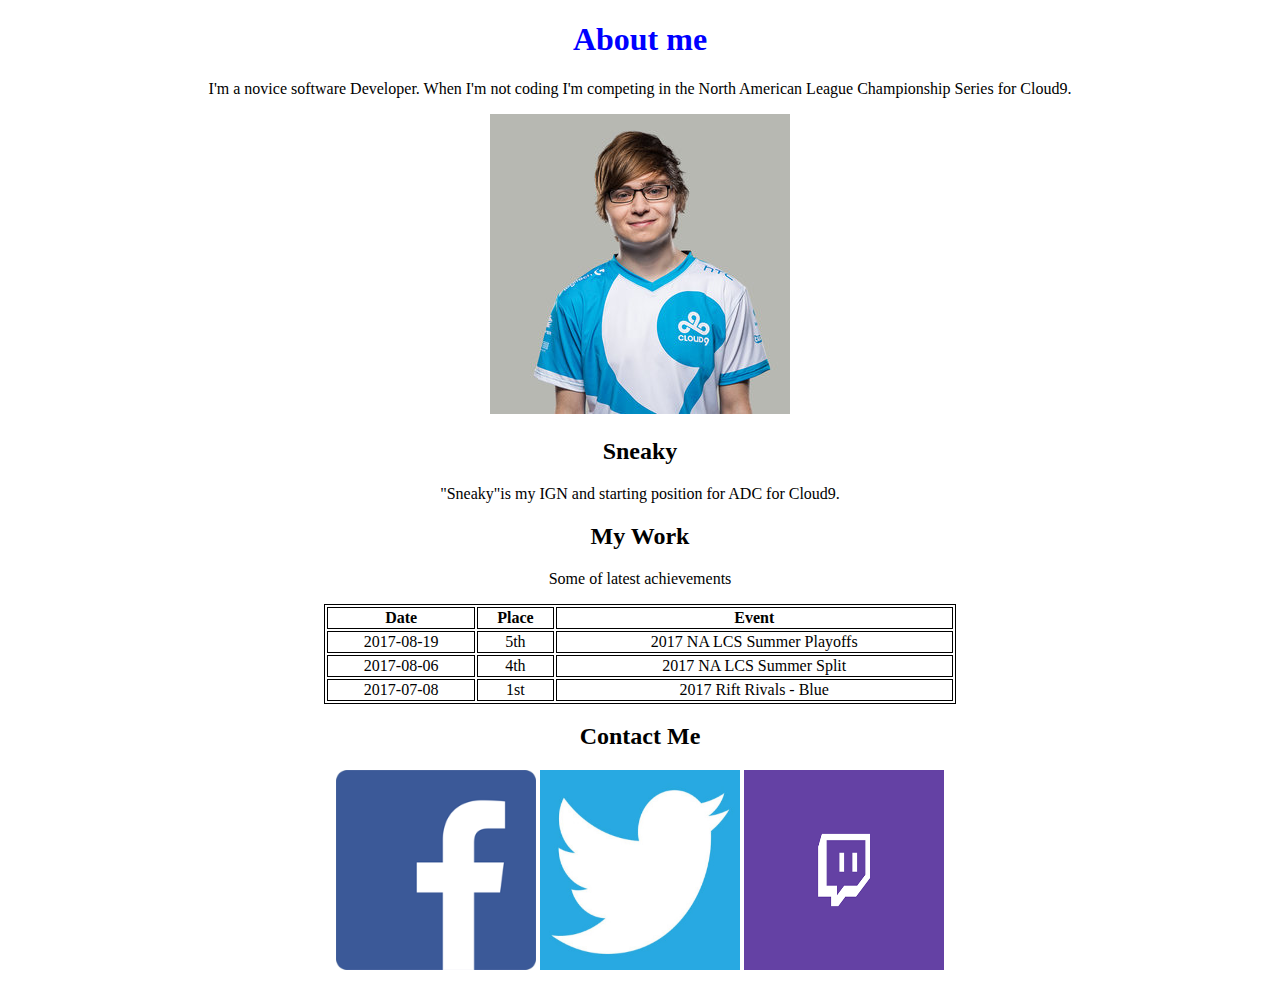
==== index.html @ e61268a4 "first commit" ====
<!DOCTYPE html>
	<head>
		<title></title>
		<link rel="stylesheet" type="text/css" href="stylesheet.css">
	</head>
	<body>
		<h1>About me</h1>
		<p>I'm a novice software Developer. When I'm not coding I'm competing in the North American League Championship Series for Cloud9. </p>
		<center><img src="Sneaky.jpg"></center>
		<h2>Sneaky</h2>
		<p>"Sneaky"is my IGN and starting position for ADC for Cloud9. </p>

		<h2>My Work</h2>		
		<p>Some of latest achievements</p>
			<table style="width:50%", align="center">
				<tr>
					<th>Date</th>
					<th>Place</th> 
					<th>Event</th>
				</tr>
				<tr>
					<td>2017-08-19</td>
					<td>5th</td>
					<td>2017 NA LCS Summer Playoffs</td>
				</tr>
				<tr>
					<td>2017-08-06 </td>
					<td>4th</td>
					<td>2017 NA LCS Summer Split</td>
				</tr>
				<tr>
					<td>2017-07-08 </td>
					<td>1st</td>
					<td>2017 Rift Rivals - Blue</td>
				</tr>
			</table>

		<h2>Contact Me</h2>
			<div class="social_media">
				<img src="facebook.png" width="200" height="200"/>
				<img src="twitter.jpg" width="200" height="200"/>
				<img src="twitch.png" width="200" height="200"/>
		  </div>
	</body>
</html>
---- stylesheet.css ----
h1 {
	color:blue;
	text-align: center;
}

h2 {
	text-align: center;
}

p {
	text-align: center;
}


table, th, td {
    border: 1px solid black;
		text-align: center;
}

.social_media {
	text-align: center;
}
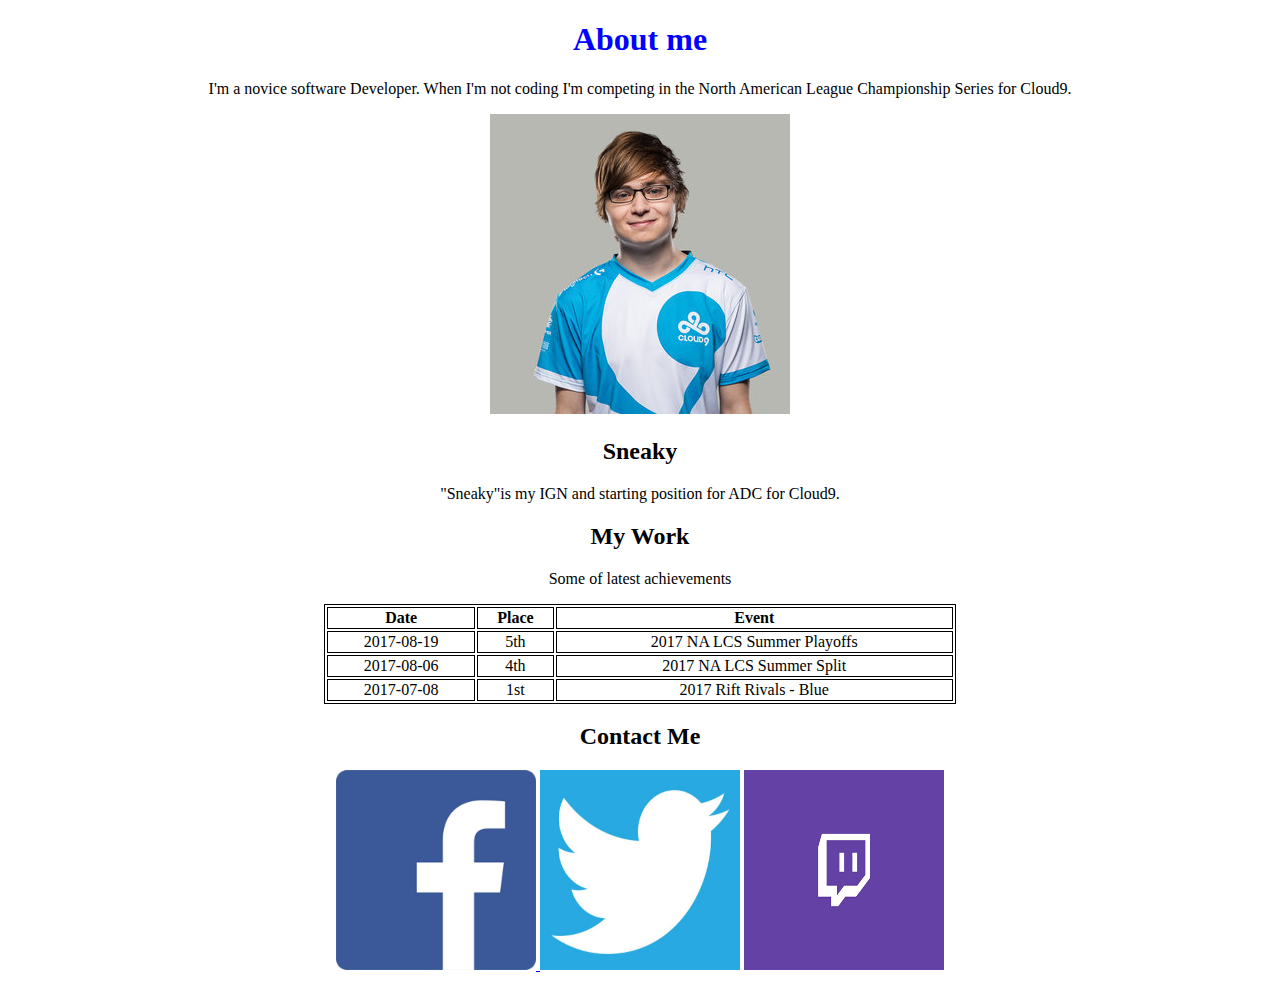
==== commit 8aec6d5b: "your commit message" ====
--- a/index.html
+++ b/index.html
@@ -2,6 +2,11 @@
 	<head>
 		<title></title>
 		<link rel="stylesheet" type="text/css" href="stylesheet.css">
+		<script
+			  src="https://code.jquery.com/jquery-3.2.1.js"
+			  integrity="sha256-DZAnKJ/6XZ9si04Hgrsxu/8s717jcIzLy3oi35EouyE="
+			  crossorigin="anonymous"></script>
+		<script type='text/javascript' src='script.js'></script>
 	</head>
 	<body>
 		<h1>About me</h1>
@@ -37,7 +42,9 @@
 
 		<h2>Contact Me</h2>
 			<div class="social_media">
-				<img src="facebook.png" width="200" height="200"/>
+				<a href="https://www.facebook.com/">
+					<img src="facebook.png" width="200" height="200"/>
+				</a>
 				<img src="twitter.jpg" width="200" height="200"/>
 				<img src="twitch.png" width="200" height="200"/>
 		  </div>
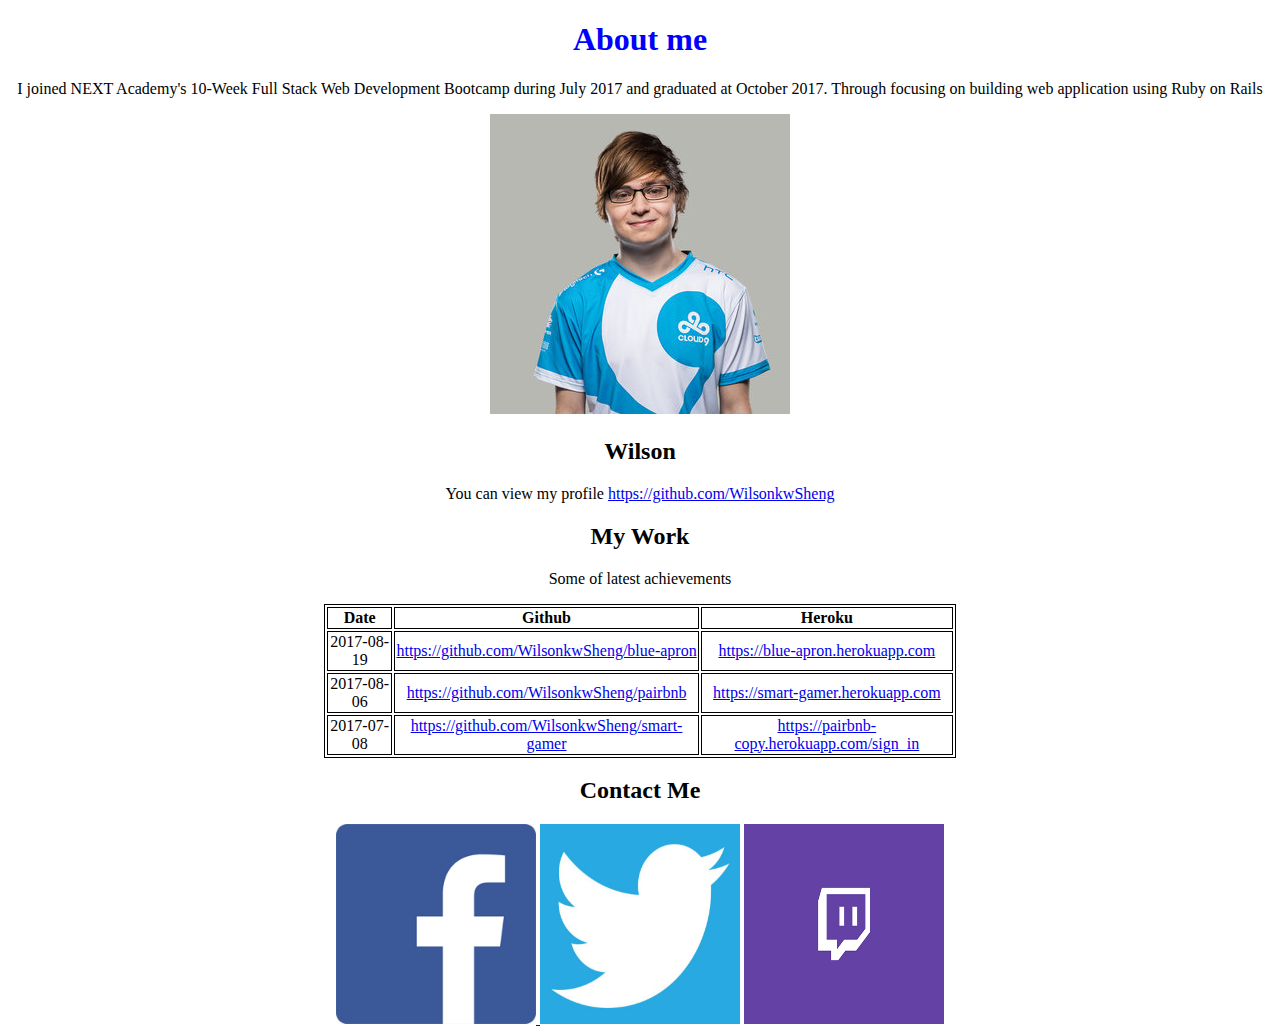
==== commit a938980b: "update link to my work table" ====
--- a/index.html
+++ b/index.html
@@ -10,33 +10,35 @@
 	</head>
 	<body>
 		<h1>About me</h1>
-		<p>I'm a novice software Developer. When I'm not coding I'm competing in the North American League Championship Series for Cloud9. </p>
+		<p>I joined NEXT Academy's 10-Week Full Stack Web Development Bootcamp during July 2017 and graduated at October 2017. Through focusing on building web application using Ruby on Rails </p>
 		<center><img src="Sneaky.jpg"></center>
-		<h2>Sneaky</h2>
-		<p>"Sneaky"is my IGN and starting position for ADC for Cloud9. </p>
+		<h2>Wilson</h2>
+		<p>You can view my profile <a href="https://github.com/WilsonkwSheng/">https://github.com/WilsonkwSheng</a> </p>
 
 		<h2>My Work</h2>		
 		<p>Some of latest achievements</p>
 			<table style="width:50%", align="center">
 				<tr>
 					<th>Date</th>
-					<th>Place</th> 
-					<th>Event</th>
+					<th>Github</th> 
+					<th>Heroku</th>
 				</tr>
 				<tr>
 					<td>2017-08-19</td>
-					<td>5th</td>
-					<td>2017 NA LCS Summer Playoffs</td>
+					<td><a href="https://github.com/WilsonkwSheng/blue-apron/">https://github.com/WilsonkwSheng/blue-apron</a></td>
+					<td><a href="https://blue-apron.herokuapp.com//">https://blue-apron.herokuapp.com</a></td>
 				</tr>
+
 				<tr>
 					<td>2017-08-06 </td>
-					<td>4th</td>
-					<td>2017 NA LCS Summer Split</td>
+					<td><a href="https://github.com/WilsonkwSheng/smart-gamer/">https://github.com/WilsonkwSheng/pairbnb</a></td>
+					<td><a href="https://smart-gamer.herokuapp.com//">https://smart-gamer.herokuapp.com</a></td>
 				</tr>
+
 				<tr>
 					<td>2017-07-08 </td>
-					<td>1st</td>
-					<td>2017 Rift Rivals - Blue</td>
+					<td><a href="https://github.com/WilsonkwSheng/pairbnb/">https://github.com/WilsonkwSheng/smart-gamer</a></td>
+					<td><a href="https://pairbnb-copy.herokuapp.com/sign_in/">https://pairbnb-copy.herokuapp.com/sign_in</a></td>
 				</tr>
 			</table>
 
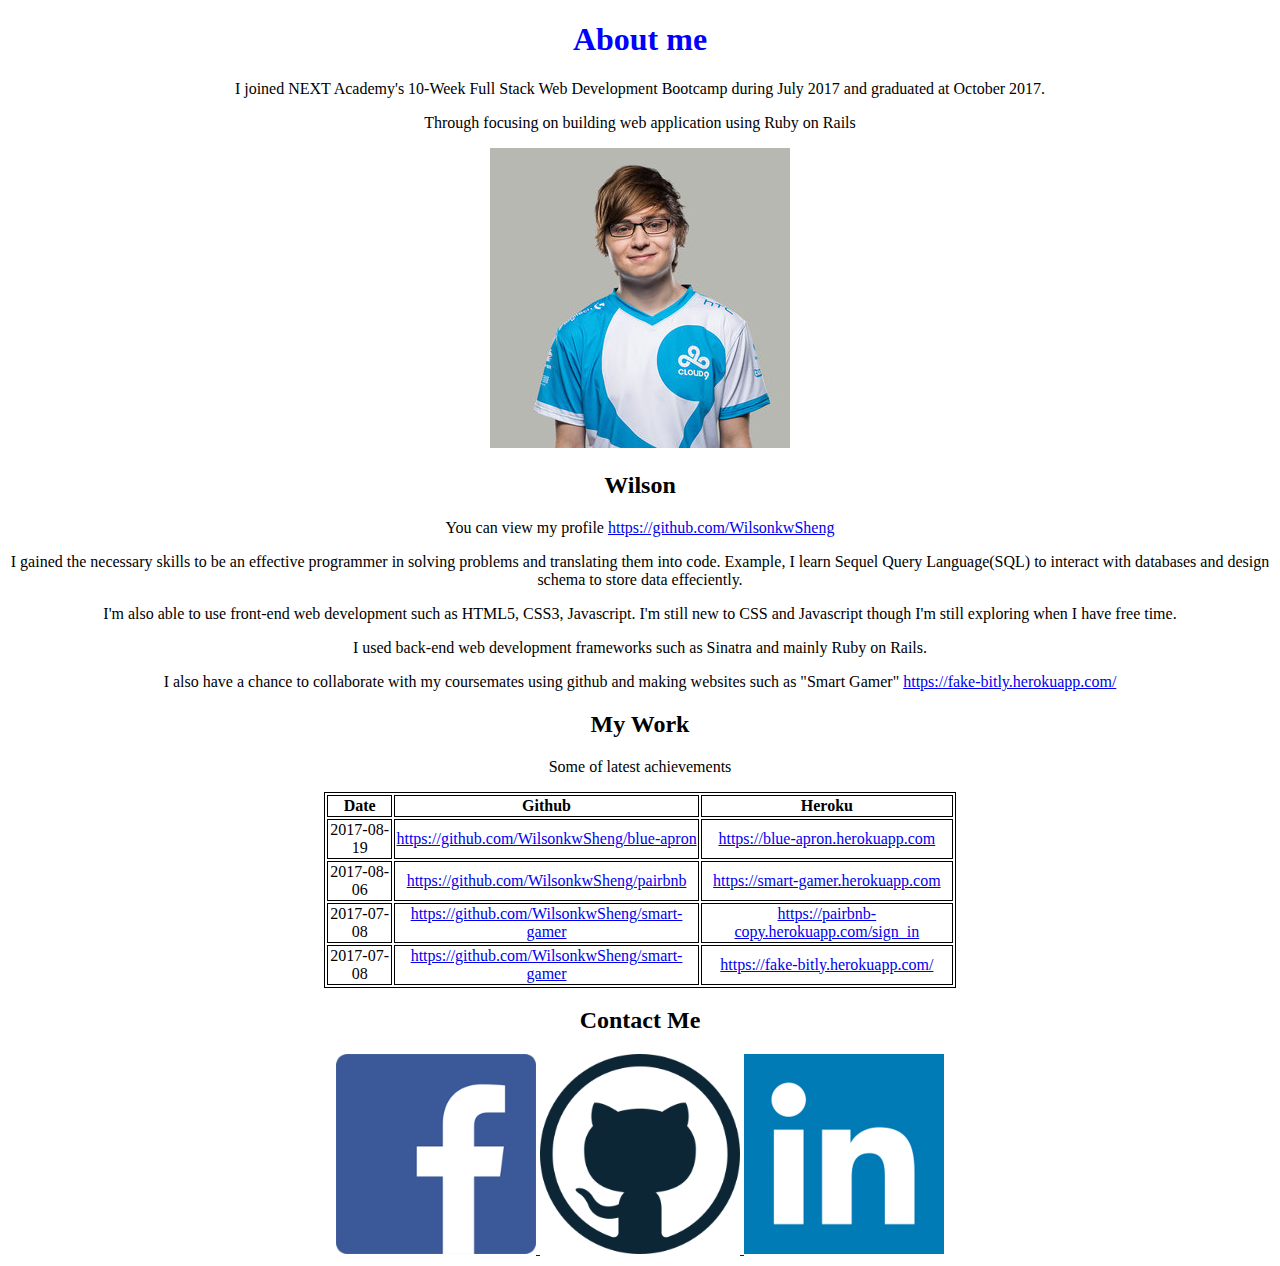
==== commit 56993a47: "add images" ====
--- a/index.html
+++ b/index.html
@@ -7,13 +7,27 @@
 			  integrity="sha256-DZAnKJ/6XZ9si04Hgrsxu/8s717jcIzLy3oi35EouyE="
 			  crossorigin="anonymous"></script>
 		<script type='text/javascript' src='script.js'></script>
+		<link rel="stylesheet" href="https://maxcdn.bootstrapcdn.com/bootstrap/4.0.0-beta.2/css/bootstrap.min.css" integrity="sha384-PsH8R72JQ3SOdhVi3uxftmaW6Vc51MKb0q5P2rRUpPvrszuE4W1povHYgTpBfshb" crossorigin="anonymous">
+		<script src="https://code.jquery.com/jquery-3.2.1.slim.min.js" integrity="sha384-KJ3o2DKtIkvYIK3UENzmM7KCkRr/rE9/Qpg6aAZGJwFDMVNA/GpGFF93hXpG5KkN" crossorigin="anonymous"></script>
+		<script src="https://cdnjs.cloudflare.com/ajax/libs/popper.js/1.12.3/umd/popper.min.js" integrity="sha384-vFJXuSJphROIrBnz7yo7oB41mKfc8JzQZiCq4NCceLEaO4IHwicKwpJf9c9IpFgh" crossorigin="anonymous"></script>
+		<script src="https://maxcdn.bootstrapcdn.com/bootstrap/4.0.0-beta.2/js/bootstrap.min.js" integrity="sha384-alpBpkh1PFOepccYVYDB4do5UnbKysX5WZXm3XxPqe5iKTfUKjNkCk9SaVuEZflJ" crossorigin="anonymous"></script>
 	</head>
 	<body>
 		<h1>About me</h1>
-		<p>I joined NEXT Academy's 10-Week Full Stack Web Development Bootcamp during July 2017 and graduated at October 2017. Through focusing on building web application using Ruby on Rails </p>
+		<p>I joined NEXT Academy's 10-Week Full Stack Web Development Bootcamp during July 2017 and graduated at October 2017.</p>
+
+		<p>Through focusing on building web application using Ruby on Rails</p>
 		<center><img src="Sneaky.jpg"></center>
 		<h2>Wilson</h2>
 		<p>You can view my profile <a href="https://github.com/WilsonkwSheng/">https://github.com/WilsonkwSheng</a> </p>
+
+		<p>I gained the necessary skills to be an effective programmer in solving problems and translating them into code. Example, I learn Sequel Query Language(SQL) to interact with databases and design schema to store data effeciently.</p> 
+
+		<p>I'm also able to use front-end web development such as HTML5, CSS3, Javascript. I'm still new to CSS and Javascript though I'm still exploring when I have free time.</p> 
+
+		<p>I used back-end web development frameworks such as Sinatra and mainly Ruby on Rails.</p> 
+
+		<p>I also have a chance to collaborate with my coursemates using github and making websites such as "Smart Gamer" <a href="https://fake-bitly.herokuapp.com//">https://fake-bitly.herokuapp.com/</a> </p> 
 
 		<h2>My Work</h2>		
 		<p>Some of latest achievements</p>
@@ -40,6 +54,12 @@
 					<td><a href="https://github.com/WilsonkwSheng/pairbnb/">https://github.com/WilsonkwSheng/smart-gamer</a></td>
 					<td><a href="https://pairbnb-copy.herokuapp.com/sign_in/">https://pairbnb-copy.herokuapp.com/sign_in</a></td>
 				</tr>
+
+				<tr>
+					<td>2017-07-08 </td>
+					<td><a href="https://github.com/WilsonkwSheng/bitly-clone/">https://github.com/WilsonkwSheng/smart-gamer</a></td>
+					<td><a href="https://fake-bitly.herokuapp.com//">https://fake-bitly.herokuapp.com/</a></td>
+				</tr>
 			</table>
 
 		<h2>Contact Me</h2>
@@ -47,8 +67,14 @@
 				<a href="https://www.facebook.com/">
 					<img src="facebook.png" width="200" height="200"/>
 				</a>
-				<img src="twitter.jpg" width="200" height="200"/>
-				<img src="twitch.png" width="200" height="200"/>
-		  </div>
+				<a href="https://github.com/WilsonkwSheng/">
+					<img src="github.png" width="200" height="200"/>
+				</a>
+				<a href="https://www.linkedin.com/in/wilson-khoo-wee-sheng-001ba5ab/">
+					<img src="linked.png" width="200" height="200"/>
+				</a>
+		  </div>  
 	</body>
 </html>
+
+
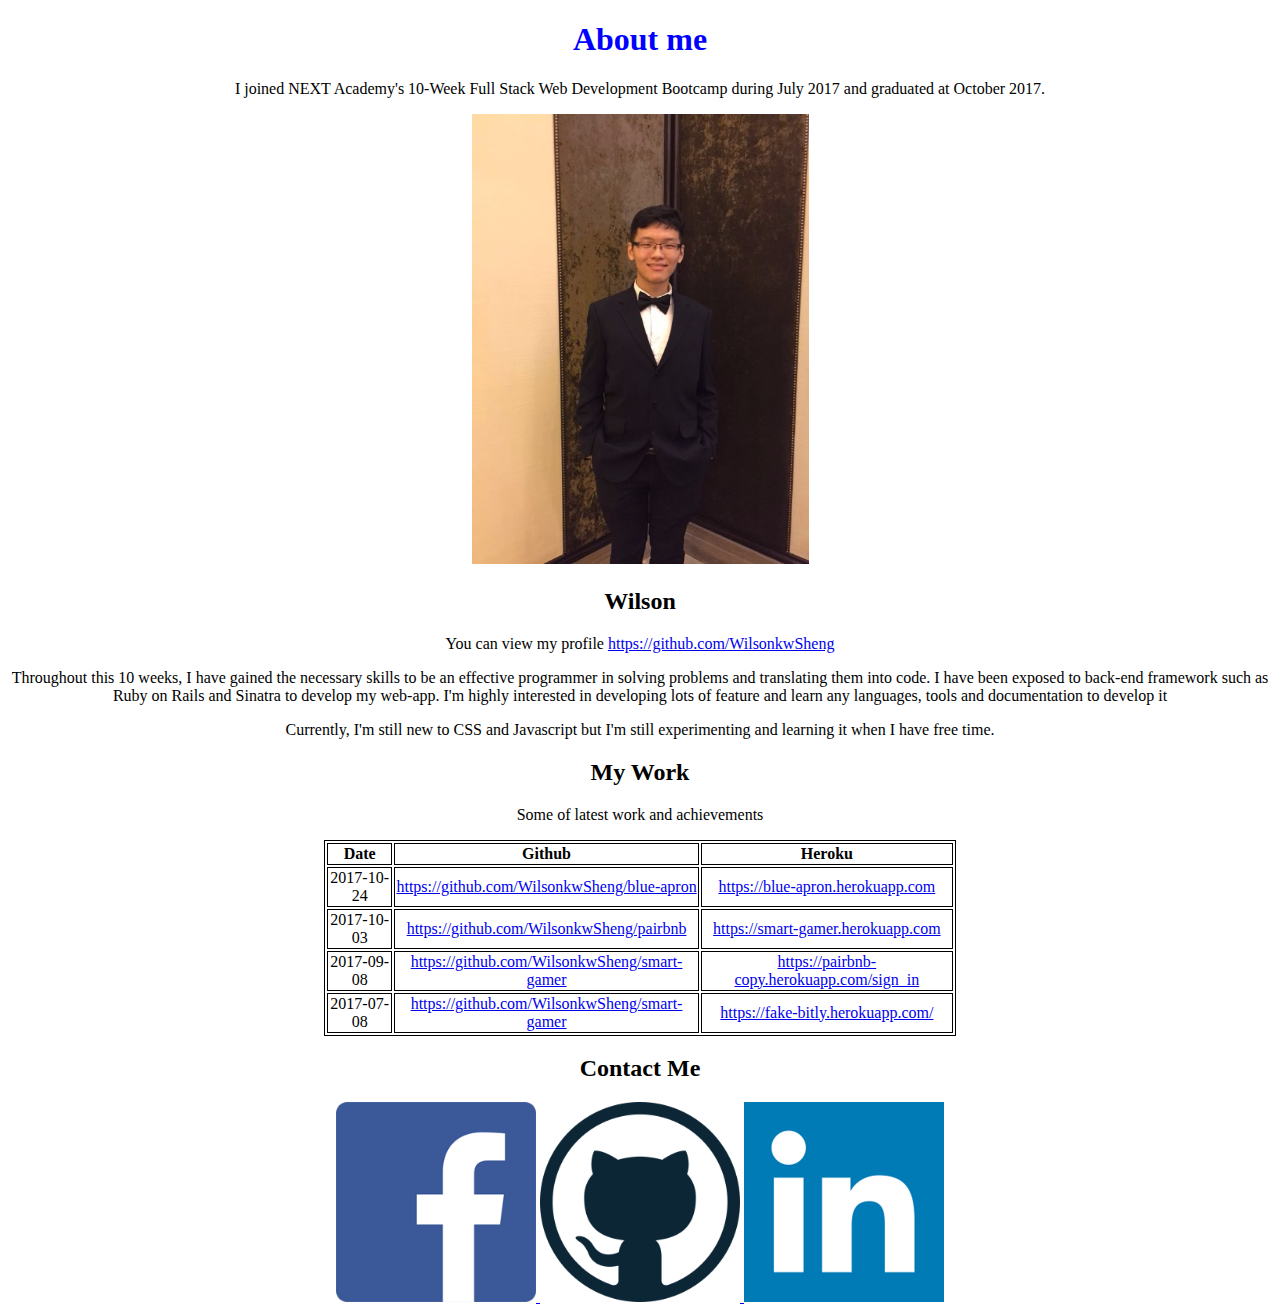
==== commit ce18333d: "wrote about me" ====
--- a/index.html
+++ b/index.html
@@ -1,6 +1,6 @@
 <!DOCTYPE html>
 	<head>
-		<title></title>
+		<title>About Me</title>
 		<link rel="stylesheet" type="text/css" href="stylesheet.css">
 		<script
 			  src="https://code.jquery.com/jquery-3.2.1.js"
@@ -15,22 +15,17 @@
 	<body>
 		<h1>About me</h1>
 		<p>I joined NEXT Academy's 10-Week Full Stack Web Development Bootcamp during July 2017 and graduated at October 2017.</p>
-
-		<p>Through focusing on building web application using Ruby on Rails</p>
-		<center><img src="Sneaky.jpg"></center>
+		<center><img src="wilson.png"></center>
 		<h2>Wilson</h2>
 		<p>You can view my profile <a href="https://github.com/WilsonkwSheng/">https://github.com/WilsonkwSheng</a> </p>
 
-		<p>I gained the necessary skills to be an effective programmer in solving problems and translating them into code. Example, I learn Sequel Query Language(SQL) to interact with databases and design schema to store data effeciently.</p> 
+		<p>Throughout this 10 weeks, I have gained the necessary skills to be an effective programmer in solving problems and translating them into code. 
+		 I have been exposed to back-end framework such as Ruby on Rails and Sinatra to develop my web-app. I'm highly interested in developing lots of feature and learn any languages, tools and documentation to develop it </p>
 
-		<p>I'm also able to use front-end web development such as HTML5, CSS3, Javascript. I'm still new to CSS and Javascript though I'm still exploring when I have free time.</p> 
-
-		<p>I used back-end web development frameworks such as Sinatra and mainly Ruby on Rails.</p> 
-
-		<p>I also have a chance to collaborate with my coursemates using github and making websites such as "Smart Gamer" <a href="https://fake-bitly.herokuapp.com//">https://fake-bitly.herokuapp.com/</a> </p> 
-
+		<p>Currently, I'm still new to CSS and Javascript but I'm still experimenting and learning it when I have free time.</p>
+ 
 		<h2>My Work</h2>		
-		<p>Some of latest achievements</p>
+		<p>Some of latest work and achievements</p>
 			<table style="width:50%", align="center">
 				<tr>
 					<th>Date</th>
@@ -38,19 +33,19 @@
 					<th>Heroku</th>
 				</tr>
 				<tr>
-					<td>2017-08-19</td>
+					<td>2017-10-24</td>
 					<td><a href="https://github.com/WilsonkwSheng/blue-apron/">https://github.com/WilsonkwSheng/blue-apron</a></td>
 					<td><a href="https://blue-apron.herokuapp.com//">https://blue-apron.herokuapp.com</a></td>
 				</tr>
 
 				<tr>
-					<td>2017-08-06 </td>
+					<td>2017-10-03 </td>
 					<td><a href="https://github.com/WilsonkwSheng/smart-gamer/">https://github.com/WilsonkwSheng/pairbnb</a></td>
 					<td><a href="https://smart-gamer.herokuapp.com//">https://smart-gamer.herokuapp.com</a></td>
 				</tr>
 
 				<tr>
-					<td>2017-07-08 </td>
+					<td>2017-09-08 </td>
 					<td><a href="https://github.com/WilsonkwSheng/pairbnb/">https://github.com/WilsonkwSheng/smart-gamer</a></td>
 					<td><a href="https://pairbnb-copy.herokuapp.com/sign_in/">https://pairbnb-copy.herokuapp.com/sign_in</a></td>
 				</tr>
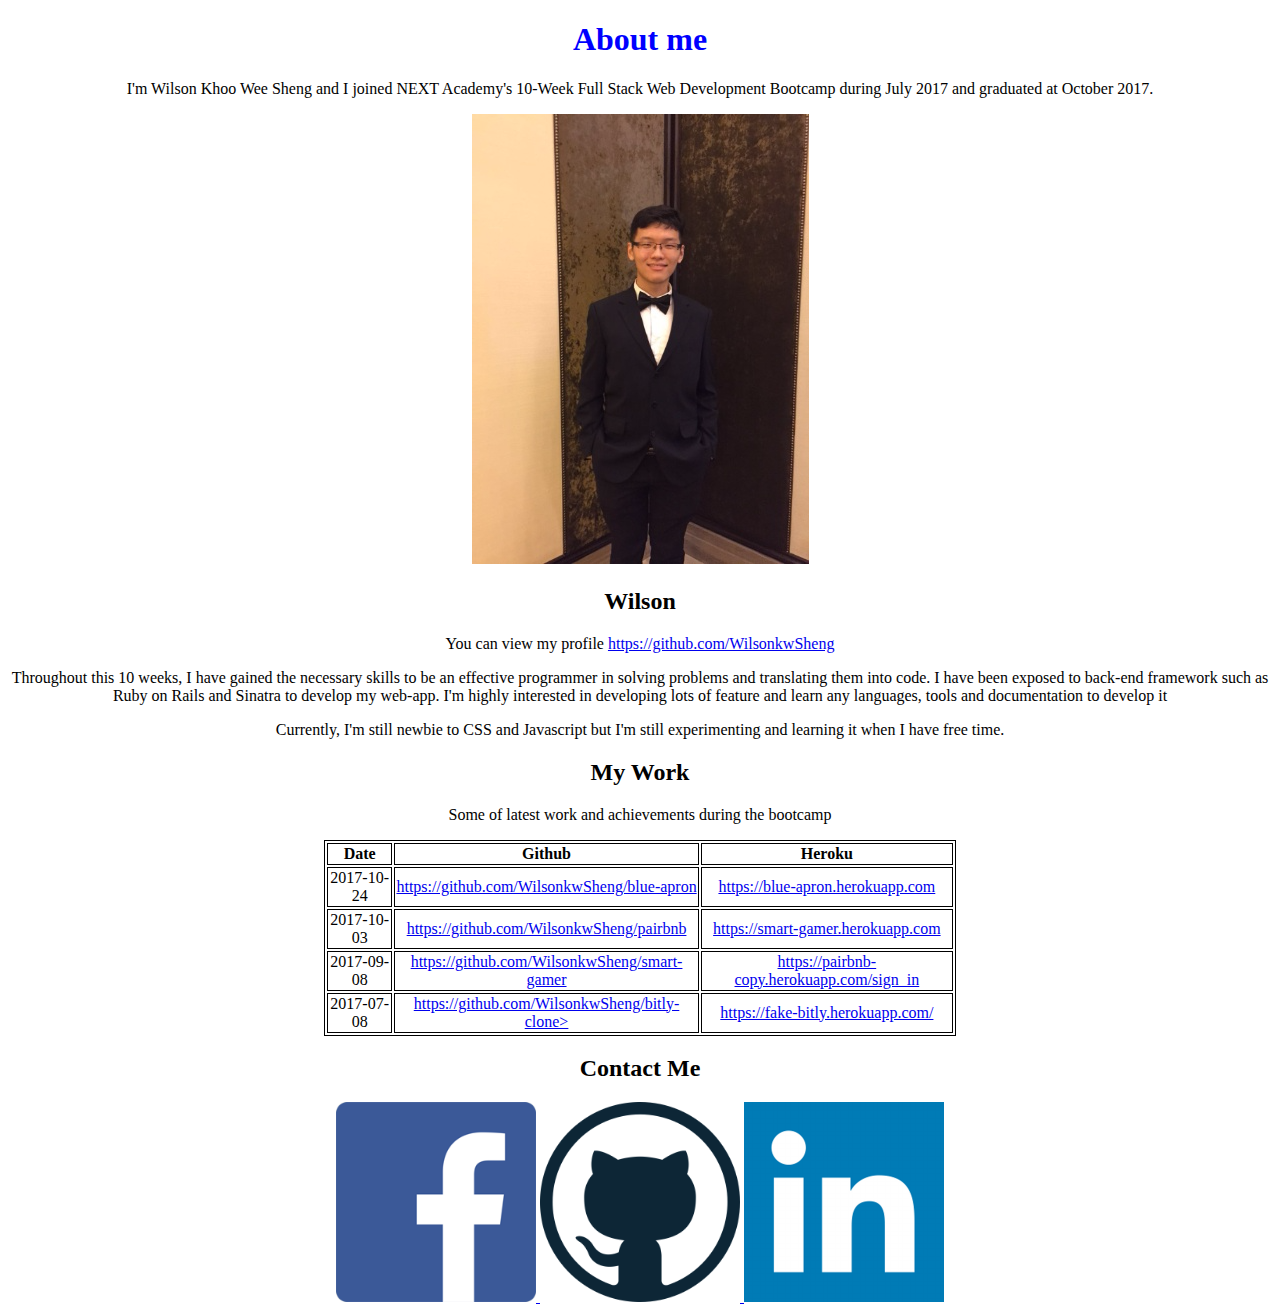
==== commit a63e9e93: "update about me" ====
--- a/index.html
+++ b/index.html
@@ -14,7 +14,7 @@
 	</head>
 	<body>
 		<h1>About me</h1>
-		<p>I joined NEXT Academy's 10-Week Full Stack Web Development Bootcamp during July 2017 and graduated at October 2017.</p>
+		<p>I'm Wilson Khoo Wee Sheng and I joined NEXT Academy's 10-Week Full Stack Web Development Bootcamp during July 2017 and graduated at October 2017.</p>
 		<center><img src="wilson.png"></center>
 		<h2>Wilson</h2>
 		<p>You can view my profile <a href="https://github.com/WilsonkwSheng/">https://github.com/WilsonkwSheng</a> </p>
@@ -22,10 +22,10 @@
 		<p>Throughout this 10 weeks, I have gained the necessary skills to be an effective programmer in solving problems and translating them into code. 
 		 I have been exposed to back-end framework such as Ruby on Rails and Sinatra to develop my web-app. I'm highly interested in developing lots of feature and learn any languages, tools and documentation to develop it </p>
 
-		<p>Currently, I'm still new to CSS and Javascript but I'm still experimenting and learning it when I have free time.</p>
+		<p>Currently, I'm still newbie to CSS and Javascript but I'm still experimenting and learning it when I have free time.</p>
  
 		<h2>My Work</h2>		
-		<p>Some of latest work and achievements</p>
+		<p>Some of latest work and achievements during the bootcamp</p>
 			<table style="width:50%", align="center">
 				<tr>
 					<th>Date</th>
@@ -52,7 +52,7 @@
 
 				<tr>
 					<td>2017-07-08 </td>
-					<td><a href="https://github.com/WilsonkwSheng/bitly-clone/">https://github.com/WilsonkwSheng/smart-gamer</a></td>
+					<td><a href="https://github.com/WilsonkwSheng/bitly-clone/">https://github.com/WilsonkwSheng/bitly-clone></td>
 					<td><a href="https://fake-bitly.herokuapp.com//">https://fake-bitly.herokuapp.com/</a></td>
 				</tr>
 			</table>
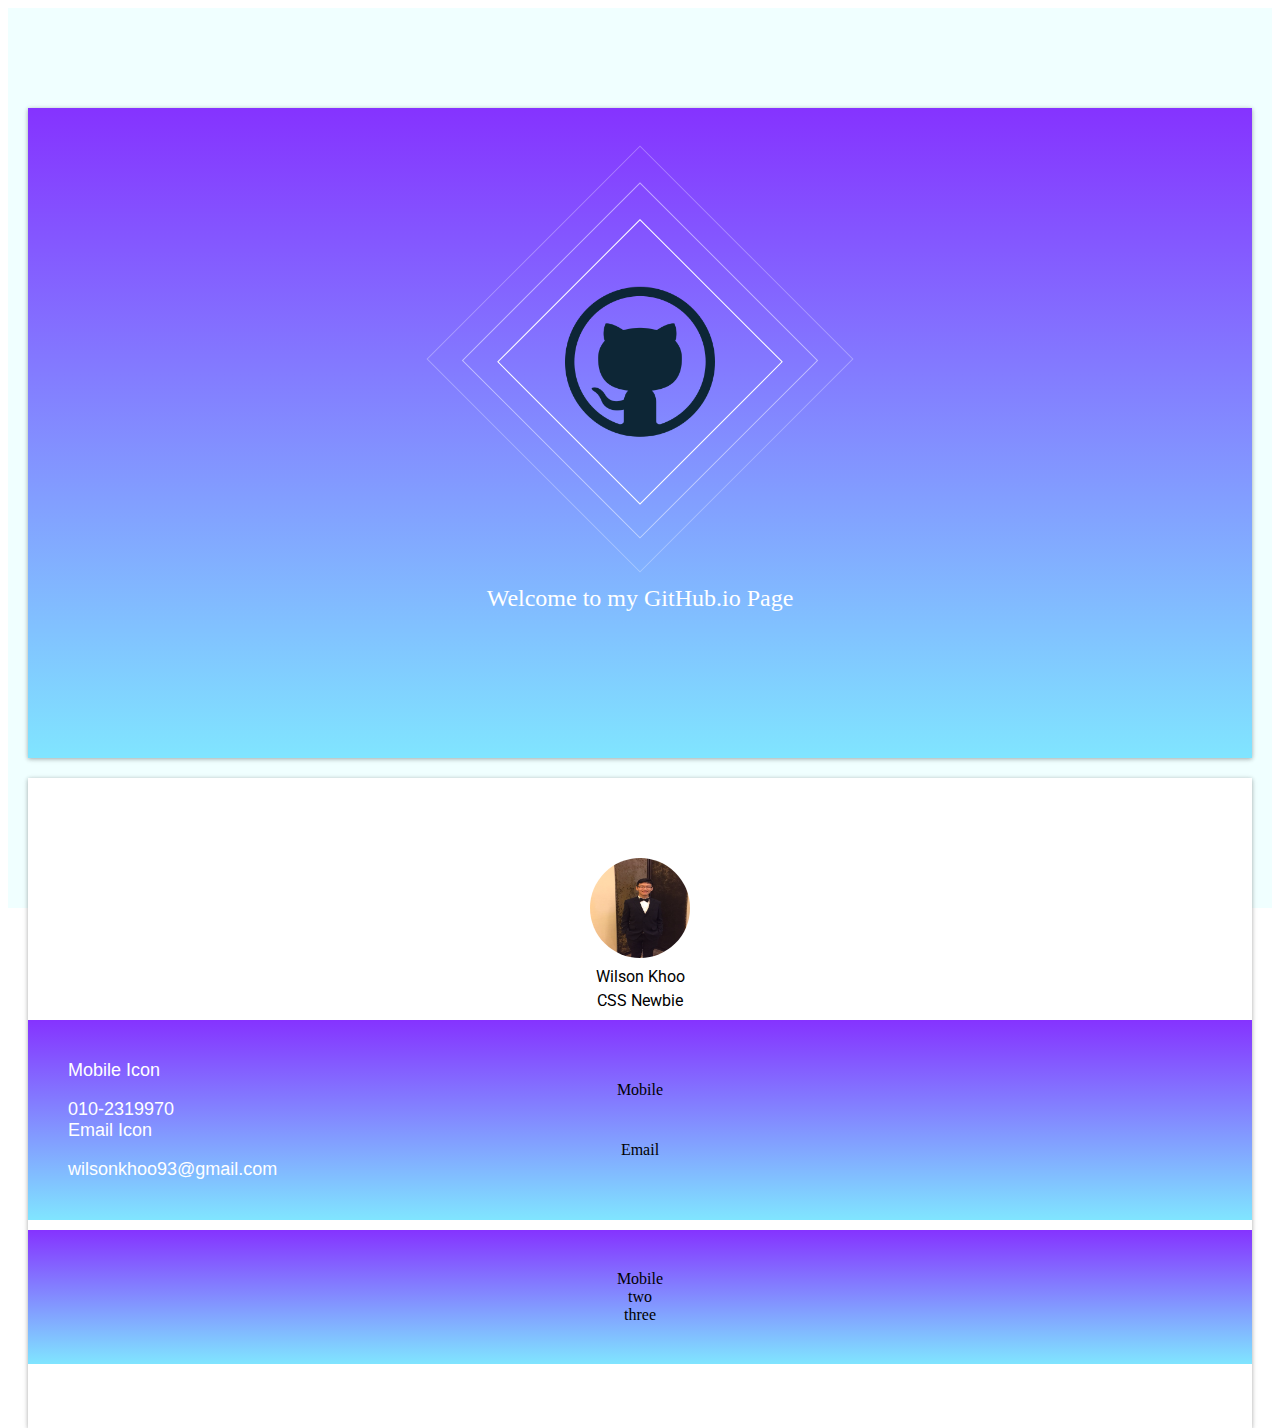
==== commit 6234c753: "version 2" ====
--- a/index.html
+++ b/index.html
@@ -1,4 +1,108 @@
 <!DOCTYPE html>
+	<head>
+		<title>About Me</title>
+		<link rel="stylesheet" type="text/css" href="stylesheet.css">
+		<script
+			  src="https://code.jquery.com/jquery-3.2.1.js"
+			  integrity="sha256-DZAnKJ/6XZ9si04Hgrsxu/8s717jcIzLy3oi35EouyE="
+			  crossorigin="anonymous"></script>
+		<script type='text/javascript' src='script.js'></script>
+		<link rel="stylesheet" href="https://maxcdn.bootstrapcdn.com/bootstrap/4.0.0-beta.2/css/bootstrap.min.css" integrity="sha384-PsH8R72JQ3SOdhVi3uxftmaW6Vc51MKb0q5P2rRUpPvrszuE4W1povHYgTpBfshb" crossorigin="anonymous">
+		<script src="https://code.jquery.com/jquery-3.2.1.slim.min.js" integrity="sha384-KJ3o2DKtIkvYIK3UENzmM7KCkRr/rE9/Qpg6aAZGJwFDMVNA/GpGFF93hXpG5KkN" crossorigin="anonymous"></script>
+		<script src="https://cdnjs.cloudflare.com/ajax/libs/popper.js/1.12.3/umd/popper.min.js" integrity="sha384-vFJXuSJphROIrBnz7yo7oB41mKfc8JzQZiCq4NCceLEaO4IHwicKwpJf9c9IpFgh" crossorigin="anonymous"></script>
+		<script src="https://maxcdn.bootstrapcdn.com/bootstrap/4.0.0-beta.2/js/bootstrap.min.js" integrity="sha384-alpBpkh1PFOepccYVYDB4do5UnbKysX5WZXm3XxPqe5iKTfUKjNkCk9SaVuEZflJ" crossorigin="anonymous"></script>
+	</head>
+	<body>
+		<div class="container-fluid">
+			<div class="container-empty">
+			</div>
+			<div class="container">
+			  <div class="row">
+			    <div class="col first">
+			    	<div class="container-empty-long">
+						</div>
+						<div class="img-container-main">
+							<div class="img-container-submain">
+					    	<div class="img-container-1">
+					      	<img src="github.png" class="img-1">
+					    	</div>
+				    	</div>
+			    	</div>
+			    	<div class="text-container-1">
+			      	Welcome to my GitHub.io Page
+			    	</div>
+			    </div>
+			    <div class="col second">
+			    	<div class="container-empty-div">
+						</div>
+			       <img src="wilson.png" class="img">
+			      <div class="container-name">
+							Wilson Khoo
+						</div>
+						<div class="container-home">
+							CSS Newbie
+						</div>
+
+						<div class="container-description">
+							<div class="row">
+								<div class="col-4">
+								</div>
+								<div class="col-8">
+									Mobile Icon
+								</div>
+							</div>
+
+							<div class="row">
+								<div class="col-4">
+									Mobile
+								</div>
+								<div class="col-8">
+									010-2319970
+								</div>
+							</div>
+
+							<div class="row">
+								<div class="col-4">
+								</div>
+								<div class="col-8">
+									Email Icon
+								</div>
+							</div>
+
+							<div class="row">
+								<div class="col-4">
+									Email
+								</div>
+								<div class="col-8">
+									wilsonkhoo93@gmail.com
+								</div>
+							</div>
+						</div>
+
+						<div class="container-description">
+							<div class="row">
+								<div class="col-3">
+									Mobile
+								</div>
+								<div class="col-3">
+									two
+								</div>
+								<div class="col-3">
+									three
+								</div>
+							</div>
+						</div>
+			    </div>
+			  </div>
+			</div>
+		</div>
+	</body>
+</html>
+
+
+
+
+<!-- <!DOCTYPE html>
 	<head>
 		<title>About Me</title>
 		<link rel="stylesheet" type="text/css" href="stylesheet.css">
@@ -73,3 +177,4 @@
 </html>
 
 
+ -->--- a/stylesheet.css
+++ b/stylesheet.css
@@ -1,22 +1,126 @@
-h1 {
-	color:blue;
+@import url('https://fonts.googleapis.com/css?family=Roboto');
+
+.container-fluid {
+	background: azure;
+	height: 100vh;
+}
+
+.container-empty {
+	padding: 40px;
+	/*border: 1px solid;*/
+}
+
+.container-empty-div {
+	padding: 40px;
+	/*border: 1px solid;*/
+}
+
+.col {
+	margin: 20px;
+	height: 650px;
+	box-shadow: 0 1px 6px rgba(0, 0, 0, 0.12), 0 1px 4px rgba(0, 0, 0, 0.24);
+}
+
+.col.first {
+	background: linear-gradient(#8533ff, #80e5ff);
+}
+
+.col.second {
+	background: white;
 	text-align: center;
 }
 
-h2 {
-	text-align: center;
-}
-
-p {
-	text-align: center;
+.img {
+	/*border: 3px solid;*/
+	height: 100px;
+	width: 100px;
+	border-radius: 50px;
 }
 
 
-table, th, td {
-    border: 1px solid black;
-		text-align: center;
+.container-name, .container-home {
+	margin-top: 5px;
+	/*border: 1px solid;*/
+	padding: 5 10 5 10;
+	font-family: "Roboto"
 }
 
-.social_media {
+.info {
+	border: 1px solid;
+	margin-top: 10px;
+	padding: 40px 0px 40px 0px;
+	background: linear-gradient(#8533ff, #80e5ff);
+}
+
+.container-description {
+/*	border: 1px solid;*/
+	margin-top: 10px;
+	padding: 40px;
+	background: linear-gradient(#8533ff, #80e5ff);
+}
+
+.description-one {
+	/*border: 1px solid;*/
+	width: 30%;
+	display: block
+}
+
+.col-8 {
+	/*border: 1px solid;*/
+	text-align: left;
+	color: white;
+	font-family: sans-serif;
+	font-size: 18px;
+}
+
+.container-empty-long {
+	padding: 50px;
+	/*border: 1px solid;*/
+}
+
+.text-container-1 {
+	margin-top: 55px;
+	padding: 20px 0px 20px 0px;
 	text-align: center;
+/*	border: 1px solid;*/
+	color: white;
+	font-size: 24px;
 }
+
+.img-container-main {
+	border: 1px solid rgba(255,255,255,.3);
+	margin: 0 auto;
+	transform-origin: 50% 50%;
+	overflow: hidden;
+	width: 300px;
+	height: 300px;
+	transform: rotate(45deg);
+}
+
+.img-container-submain {
+	border: 1px solid rgba(255,255,255,.5);
+	margin: 25px 0px 0px 25px;
+	transform-origin: 50% 50%;
+	overflow: hidden;
+	width: 250px;
+	height: 250px;
+}
+
+.img-container-1 {
+	text-align: center;
+	border: 1px solid white;
+	margin: 25px 0px 0px 25px;
+  transform-origin: 50% 50%;
+  overflow: hidden;
+  width: 200px;
+  height: 200px;
+  z-index: 1;
+}
+
+.img-1 {
+	/*border: 1px solid;*/
+	height: 150px;
+	width: 150px;
+	margin-top: 25px;
+	transform: rotate(-45deg);
+}--- a/stylesheet.css
+++ b/stylesheet.css
@@ -1,22 +1,126 @@
-h1 {
-	color:blue;
+@import url('https://fonts.googleapis.com/css?family=Roboto');
+
+.container-fluid {
+	background: azure;
+	height: 100vh;
+}
+
+.container-empty {
+	padding: 40px;
+	/*border: 1px solid;*/
+}
+
+.container-empty-div {
+	padding: 40px;
+	/*border: 1px solid;*/
+}
+
+.col {
+	margin: 20px;
+	height: 650px;
+	box-shadow: 0 1px 6px rgba(0, 0, 0, 0.12), 0 1px 4px rgba(0, 0, 0, 0.24);
+}
+
+.col.first {
+	background: linear-gradient(#8533ff, #80e5ff);
+}
+
+.col.second {
+	background: white;
 	text-align: center;
 }
 
-h2 {
-	text-align: center;
-}
-
-p {
-	text-align: center;
+.img {
+	/*border: 3px solid;*/
+	height: 100px;
+	width: 100px;
+	border-radius: 50px;
 }
 
 
-table, th, td {
-    border: 1px solid black;
-		text-align: center;
+.container-name, .container-home {
+	margin-top: 5px;
+	/*border: 1px solid;*/
+	padding: 5 10 5 10;
+	font-family: "Roboto"
 }
 
-.social_media {
+.info {
+	border: 1px solid;
+	margin-top: 10px;
+	padding: 40px 0px 40px 0px;
+	background: linear-gradient(#8533ff, #80e5ff);
+}
+
+.container-description {
+/*	border: 1px solid;*/
+	margin-top: 10px;
+	padding: 40px;
+	background: linear-gradient(#8533ff, #80e5ff);
+}
+
+.description-one {
+	/*border: 1px solid;*/
+	width: 30%;
+	display: block
+}
+
+.col-8 {
+	/*border: 1px solid;*/
+	text-align: left;
+	color: white;
+	font-family: sans-serif;
+	font-size: 18px;
+}
+
+.container-empty-long {
+	padding: 50px;
+	/*border: 1px solid;*/
+}
+
+.text-container-1 {
+	margin-top: 55px;
+	padding: 20px 0px 20px 0px;
 	text-align: center;
+/*	border: 1px solid;*/
+	color: white;
+	font-size: 24px;
 }
+
+.img-container-main {
+	border: 1px solid rgba(255,255,255,.3);
+	margin: 0 auto;
+	transform-origin: 50% 50%;
+	overflow: hidden;
+	width: 300px;
+	height: 300px;
+	transform: rotate(45deg);
+}
+
+.img-container-submain {
+	border: 1px solid rgba(255,255,255,.5);
+	margin: 25px 0px 0px 25px;
+	transform-origin: 50% 50%;
+	overflow: hidden;
+	width: 250px;
+	height: 250px;
+}
+
+.img-container-1 {
+	text-align: center;
+	border: 1px solid white;
+	margin: 25px 0px 0px 25px;
+  transform-origin: 50% 50%;
+  overflow: hidden;
+  width: 200px;
+  height: 200px;
+  z-index: 1;
+}
+
+.img-1 {
+	/*border: 1px solid;*/
+	height: 150px;
+	width: 150px;
+	margin-top: 25px;
+	transform: rotate(-45deg);
+}